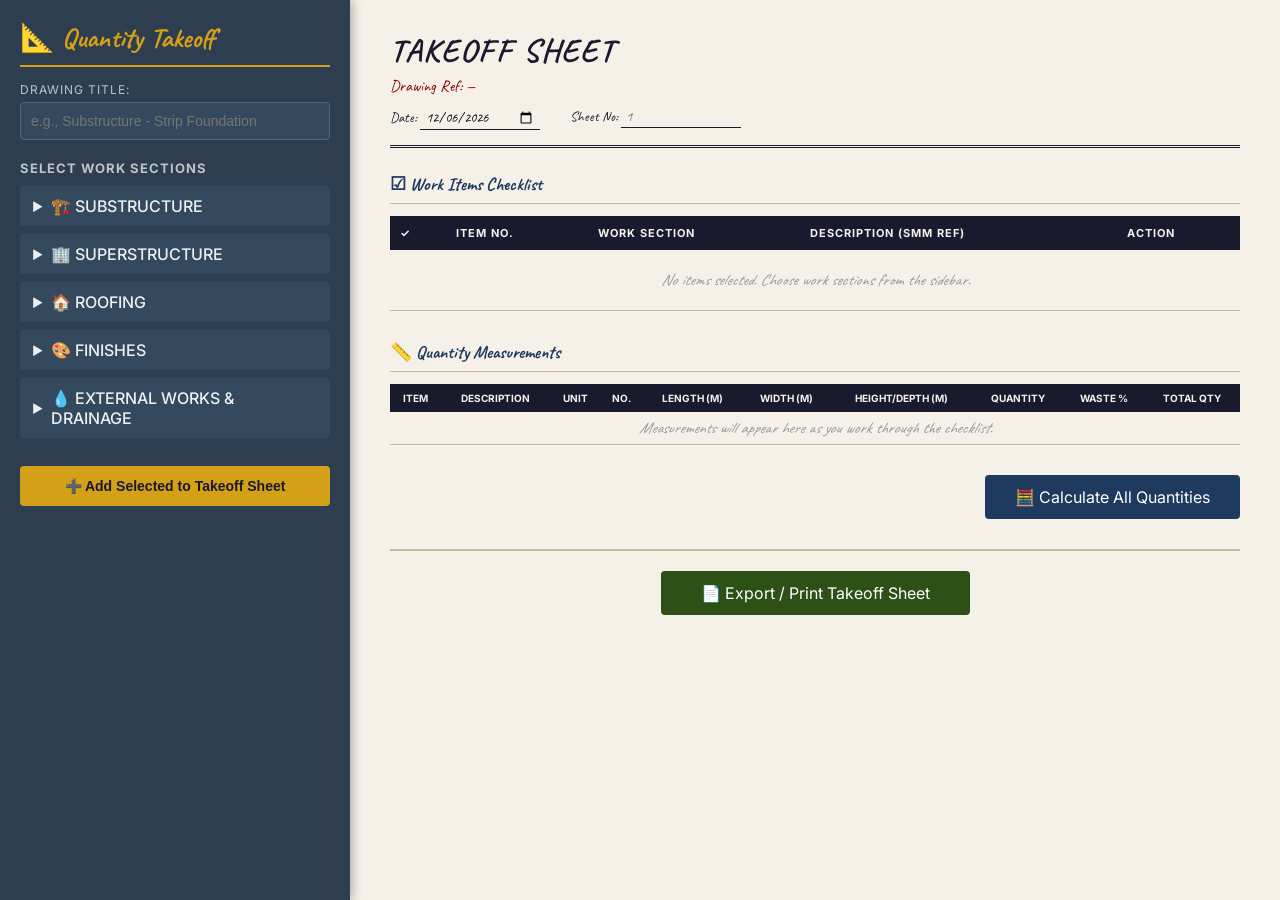
==== index.html @ 55b83fef "Quantity Takeoff App - Kenyan QS SMM Standard" ====
<!DOCTYPE html>
<html lang="en">
<head>
<meta charset="UTF-8">
<meta name="viewport" content="width=device-width, initial-scale=1.0">
<title>Quantity Takeoff Generator - Kenyan QS Style</title>
<link rel="stylesheet" href="css/style.css">
<link href="https://fonts.googleapis.com/css2?family=Caveat:wght@400;700&family=Inter:wght@300;400;500;600&display=swap" rel="stylesheet">
</head>
<body>
<div class="app-container">
<aside class="sidebar">
<div class="project-info">
<h2>📐 Quantity Takeoff</h2>
<div class="project-details">
<label>Drawing Title:</label>
<input type="text" id="drawingTitle" placeholder="e.g., Substructure - Strip Foundation" class="drawing-input">
</div>
</div>
<div class="steps-container">
<h3>Select Work Sections</h3>
<div id="workSections" class="work-sections"></div>
</div>
<button id="addToSheetBtn" class="btn-add-sheet">➕ Add Selected to Takeoff Sheet</button>
</aside>
<main class="takeoff-sheet">
<div class="sheet-header">
<div class="sheet-title-section">
<h1 id="sheetTitle">TAKEOFF SHEET</h1>
<p id="sheetDrawingRef" class="drawing-ref">Drawing Ref: —</p>
</div>
<div class="sheet-meta">
<span>Date: <input type="date" id="takeoffDate"></span>
<span>Sheet No: <input type="text" id="sheetNo" placeholder="1"></span>
</div>
</div>
<div class="checklist-section">
<h3>☑ Work Items Checklist</h3>
<table class="checklist-table"><thead><tr><th>✓</th><th>Item No.</th><th>Work Section</th><th>Description (SMM Ref)</th><th>Action</th></tr></thead>
<tbody id="checklistBody"><tr class="empty-row"><td colspan="5">No items selected. Choose work sections from the sidebar.</td></tr></tbody></table>
</div>
<div class="measurements-section">
<h3>📏 Quantity Measurements</h3>
<table class="measurements-table"><thead><tr><th>Item</th><th>Description</th><th>Unit</th><th>No.</th><th>Length (m)</th><th>Width (m)</th><th>Height/Depth (m)</th><th>Quantity</th><th>Waste %</th><th>Total Qty</th></tr></thead>
<tbody id="measurementsBody"><tr class="empty-row"><td colspan="10">Measurements will appear here as you work through the checklist.</td></tr></tbody></table>
</div>
<div class="totals-section">
<button id="calculateBtn" class="btn-calculate">🧮 Calculate All Quantities</button>
<div id="totalsDisplay" class="totals-display"></div>
</div>
<div class="export-section">
<button id="exportBtn" class="btn-export">📄 Export / Print Takeoff Sheet</button>
</div>
</main>
</div>
<script src="js/steps.js"></script>
<script src="js/takeoff.js"></script>
<script src="js/app.js"></script>
</body>
</html>
---- css/style.css ----
:root{--qs-cream:#f5f0e8;--qs-ink:#1a1a2e;--qs-red:#8b0000;--qs-green:#2d5016;--qs-blue:#1e3a5f;--border-color:#c4b998;--sidebar-bg:#2c3e50;--sidebar-text:#ecf0f1;--accent:#d4a017}
*{margin:0;padding:0;box-sizing:border-box}
body{font-family:'Inter',sans-serif;background:#e8e0d5;color:var(--qs-ink);min-height:100vh}
.app-container{display:grid;grid-template-columns:350px 1fr;min-height:100vh}
.sidebar{background:var(--sidebar-bg);color:var(--sidebar-text);padding:20px;overflow-y:auto;height:100vh;position:sticky;top:0;box-shadow:2px 0 10px rgba(0,0,0,0.3)}
.project-info h2{font-family:'Caveat',cursive;font-size:28px;color:var(--accent);margin-bottom:15px;border-bottom:2px solid var(--accent);padding-bottom:10px}
.project-details label{display:block;font-size:12px;text-transform:uppercase;letter-spacing:1px;margin-bottom:5px;color:#bdc3c7}
.drawing-input{width:100%;padding:10px;background:#34495e;border:1px solid #4a6785;color:#fff;font-size:14px;border-radius:4px;margin-bottom:20px}
.drawing-input:focus{outline:none;border-color:var(--accent)}
.steps-container h3{font-size:13px;text-transform:uppercase;letter-spacing:1px;color:#bdc3c7;margin-bottom:10px}
.work-section-group{margin-bottom:8px}
.section-header{display:flex;align-items:center;padding:10px 12px;background:#34495e;border-radius:4px;cursor:pointer;transition:background 0.2s;font-weight:500}
.section-header:hover{background:#3d566e}
.section-header .expand-icon{margin-right:8px;font-size:12px;transition:transform 0.2s}
.section-header.open .expand-icon{transform:rotate(90deg)}
.section-items{margin-left:15px;max-height:0;overflow:hidden;transition:max-height 0.3s ease}
.section-items.expanded{max-height:1000px}
.step-item{display:flex;align-items:center;padding:8px 12px;cursor:pointer;font-size:13px;border-left:2px solid transparent;transition:all 0.15s}
.step-item:hover{background:rgba(255,255,255,0.05);border-left-color:var(--accent)}
.step-item input[type="checkbox"]{margin-right:10px;accent-color:var(--accent)}
.step-item.selected{background:rgba(212,160,23,0.15);border-left-color:var(--accent)}
.btn-add-sheet{width:100%;padding:12px;margin-top:20px;background:var(--accent);color:#1a1a2e;border:none;border-radius:4px;font-weight:600;cursor:pointer;font-size:14px;transition:background 0.2s}
.btn-add-sheet:hover{background:#c4900f}
.takeoff-sheet{padding:30px 40px;background:var(--qs-cream);font-family:'Caveat',cursive;min-height:100vh}
.sheet-header{border-bottom:3px double var(--qs-ink);padding-bottom:15px;margin-bottom:25px}
.sheet-title-section h1{font-size:32px;letter-spacing:2px;text-transform:uppercase;color:var(--qs-ink)}
.drawing-ref{font-size:16px;color:var(--qs-red);margin-top:5px}
.sheet-meta{display:flex;gap:30px;margin-top:10px;font-size:14px}
.sheet-meta input{font-family:'Caveat',cursive;font-size:14px;border:none;border-bottom:1px solid var(--qs-ink);background:transparent;padding:2px 5px;width:120px}
.checklist-section,.measurements-section{margin-bottom:30px}
.checklist-section h3,.measurements-section h3{font-size:18px;color:var(--qs-blue);border-bottom:1px solid var(--border-color);padding-bottom:8px;margin-bottom:12px}
table{width:100%;border-collapse:collapse;font-family:'Caveat',cursive;font-size:16px}
.checklist-table th{background:var(--qs-ink);color:var(--qs-cream);padding:10px;text-align:left;font-family:'Inter',sans-serif;font-size:11px;text-transform:uppercase;letter-spacing:1px}
.checklist-table td{padding:10px;border-bottom:1px solid var(--border-color)}
.checklist-table tr.item-complete{background:#e8f5e9}
.checklist-table .check-btn{background:var(--qs-green);color:white;border:none;padding:5px 12px;border-radius:3px;cursor:pointer;font-size:12px;font-family:'Inter',sans-serif}
.checklist-table .check-btn.checked{background:#666}
.empty-row td{text-align:center;color:#999;padding:20px;font-style:italic}
.measurements-table th{background:var(--qs-ink);color:var(--qs-cream);padding:8px 6px;text-align:center;font-family:'Inter',sans-serif;font-size:10px;text-transform:uppercase}
.measurements-table td{padding:6px;border-bottom:1px solid var(--border-color);text-align:center}
.measurements-table input{width:70px;padding:4px;border:1px solid var(--border-color);background:#fffef9;text-align:center;font-family:'Caveat',cursive;font-size:15px}
.measurements-table input:focus{outline:none;border-color:var(--accent);background:#fffde6}
.measurements-table .calc-qty{font-weight:bold;color:var(--qs-red)}
.totals-section{margin-top:25px;text-align:right}
.btn-calculate{padding:12px 30px;background:var(--qs-blue);color:white;border:none;border-radius:4px;font-size:16px;cursor:pointer;font-family:'Inter',sans-serif;transition:background 0.2s}
.btn-calculate:hover{background:#162d47}
.totals-display{margin-top:15px;font-size:18px;font-family:'Caveat',cursive}
.export-section{margin-top:30px;text-align:center;padding-top:20px;border-top:2px solid var(--border-color)}
.btn-export{padding:12px 40px;background:var(--qs-green);color:white;border:none;border-radius:4px;font-size:16px;cursor:pointer;font-family:'Inter',sans-serif}
.btn-export:hover{background:#1e4010}
@media print{body{background:white}.sidebar{display:none}.app-container{display:block}.takeoff-sheet{padding:20px;background:white}.btn-calculate,.btn-export,.check-btn{display:none}.btn-add-sheet{display:none}}
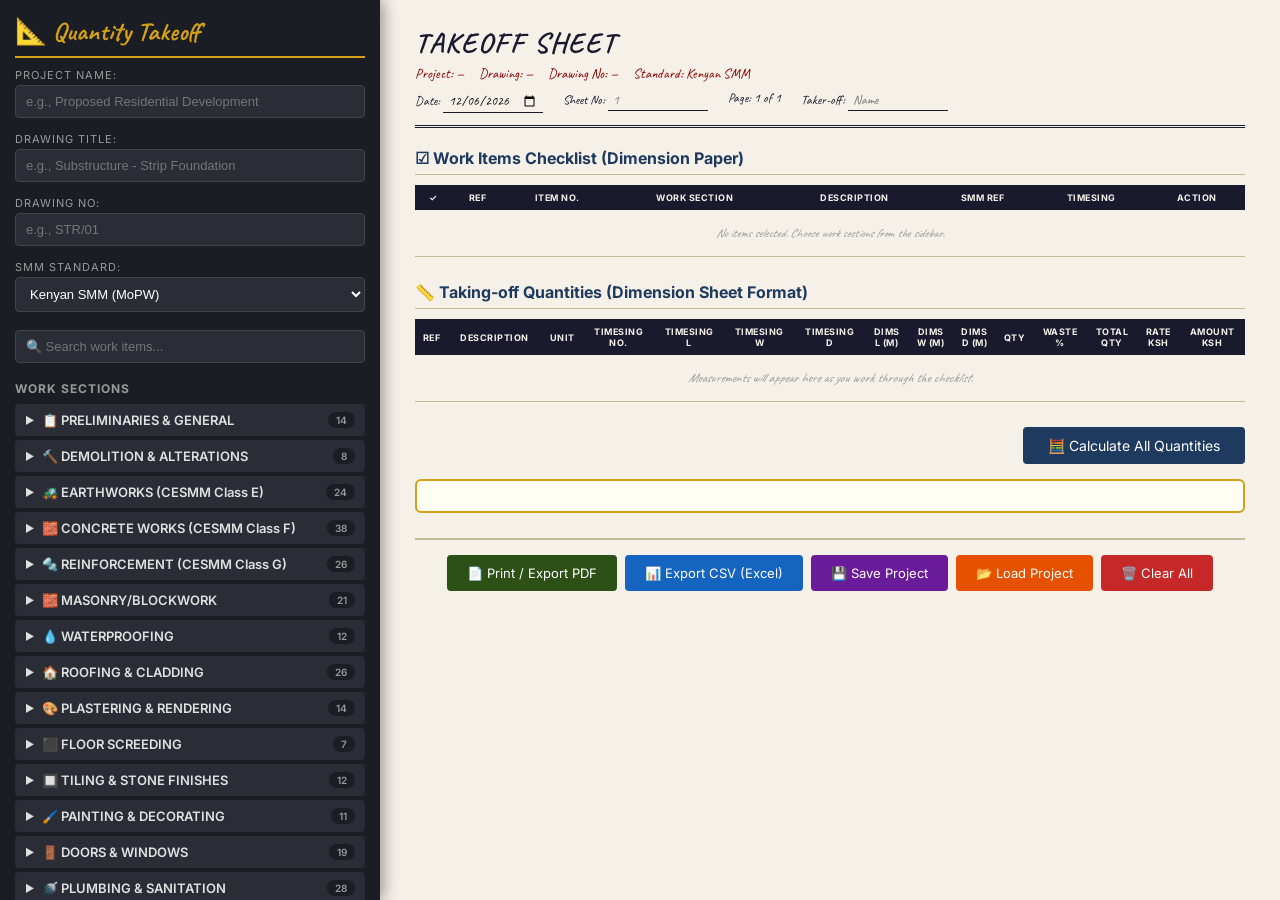
==== commit 3efbe4c9: "Full SMM/CESMM/Kenyan SMM - 22 sections, 350+ work items, dimension paper, rates, bar schedule, CSV " ====
--- a/index.html
+++ b/index.html
@@ -3,9 +3,9 @@
 <head>
 <meta charset="UTF-8">
 <meta name="viewport" content="width=device-width, initial-scale=1.0">
-<title>Quantity Takeoff Generator - Kenyan QS Style</title>
+<title>Quantity Takeoff Generator - SMM/CESMM/Kenyan SMM</title>
 <link rel="stylesheet" href="css/style.css">
-<link href="https://fonts.googleapis.com/css2?family=Caveat:wght@400;700&family=Inter:wght@300;400;500;600&display=swap" rel="stylesheet">
+<link href="https://fonts.googleapis.com/css2?family=Caveat:wght@400;700&family=Inter:wght@300;400;500;600;700&display=swap" rel="stylesheet">
 </head>
 <body>
 <div class="app-container">
@@ -13,43 +13,88 @@
 <div class="project-info">
 <h2>📐 Quantity Takeoff</h2>
 <div class="project-details">
+<label>Project Name:</label>
+<input type="text" id="projectName" placeholder="e.g., Proposed Residential Development" class="drawing-input">
 <label>Drawing Title:</label>
 <input type="text" id="drawingTitle" placeholder="e.g., Substructure - Strip Foundation" class="drawing-input">
+<label>Drawing No:</label>
+<input type="text" id="drawingNo" placeholder="e.g., STR/01" class="drawing-input">
+<label>SMM Standard:</label>
+<select id="smmStandard" class="drawing-input">
+<option value="kenyan">Kenyan SMM (MoPW)</option>
+<option value="smm7">SMM7 (Building)</option>
+<option value="cesmm4">CESMM4 (Civil Engineering)</option>
+</select>
 </div>
 </div>
+<div class="search-box">
+<input type="text" id="searchSteps" placeholder="🔍 Search work items..." class="drawing-input">
+</div>
 <div class="steps-container">
-<h3>Select Work Sections</h3>
+<h3>Work Sections</h3>
 <div id="workSections" class="work-sections"></div>
 </div>
 <button id="addToSheetBtn" class="btn-add-sheet">➕ Add Selected to Takeoff Sheet</button>
+<button id="addAllSubstructure" class="btn-quick-add">🏗️ Quick Add: All Substructure</button>
+<button id="addAllSuperstructure" class="btn-quick-add">🏢 Quick Add: All Superstructure</button>
 </aside>
 <main class="takeoff-sheet">
 <div class="sheet-header">
 <div class="sheet-title-section">
 <h1 id="sheetTitle">TAKEOFF SHEET</h1>
-<p id="sheetDrawingRef" class="drawing-ref">Drawing Ref: —</p>
+<div class="sheet-ref-row">
+<p id="sheetProjectRef" class="drawing-ref">Project: —</p>
+<p id="sheetDrawingRef" class="drawing-ref">Drawing: —</p>
+<p id="sheetDrawingNo" class="drawing-ref">Drawing No: —</p>
+<p id="sheetSmmRef" class="drawing-ref">Standard: Kenyan SMM</p>
+</div>
 </div>
 <div class="sheet-meta">
 <span>Date: <input type="date" id="takeoffDate"></span>
 <span>Sheet No: <input type="text" id="sheetNo" placeholder="1"></span>
+<span>Page: <span id="pageNum">1</span> of <span id="totalPages">1</span></span>
+<span>Taker-off: <input type="text" id="takerOff" placeholder="Name"></span>
 </div>
 </div>
+
 <div class="checklist-section">
-<h3>☑ Work Items Checklist</h3>
-<table class="checklist-table"><thead><tr><th>✓</th><th>Item No.</th><th>Work Section</th><th>Description (SMM Ref)</th><th>Action</th></tr></thead>
-<tbody id="checklistBody"><tr class="empty-row"><td colspan="5">No items selected. Choose work sections from the sidebar.</td></tr></tbody></table>
+<h3>☑ Work Items Checklist (Dimension Paper)</h3>
+<table class="checklist-table">
+<thead><tr><th>✓</th><th>Ref</th><th>Item No.</th><th>Work Section</th><th>Description</th><th>SMM Ref</th><th>Timesing</th><th>Action</th></tr></thead>
+<tbody id="checklistBody"><tr class="empty-row"><td colspan="8">No items selected. Choose work sections from the sidebar.</td></tr></tbody>
+</table>
 </div>
+
 <div class="measurements-section">
-<h3>📏 Quantity Measurements</h3>
-<table class="measurements-table"><thead><tr><th>Item</th><th>Description</th><th>Unit</th><th>No.</th><th>Length (m)</th><th>Width (m)</th><th>Height/Depth (m)</th><th>Quantity</th><th>Waste %</th><th>Total Qty</th></tr></thead>
-<tbody id="measurementsBody"><tr class="empty-row"><td colspan="10">Measurements will appear here as you work through the checklist.</td></tr></tbody></table>
+<h3>📏 Taking-off Quantities (Dimension Sheet Format)</h3>
+<table class="measurements-table">
+<thead>
+<tr><th>Ref</th><th>Description</th><th>Unit</th><th>Timesing<br>No.</th><th>Timesing<br>L</th><th>Timesing<br>W</th><th>Timesing<br>D</th><th>Dims<br>L (m)</th><th>Dims<br>W (m)</th><th>Dims<br>D (m)</th><th>Qty</th><th>Waste<br>%</th><th>Total<br>Qty</th><th>Rate<br>KSh</th><th>Amount<br>KSh</th></tr>
+</thead>
+<tbody id="measurementsBody"><tr class="empty-row"><td colspan="15">Measurements will appear here as you work through the checklist.</td></tr></tbody>
+</table>
 </div>
+
+<div class="reinforcement-section" id="reinfSection" style="display:none;">
+<h3>🔩 Reinforcement Bar Bending Schedule</h3>
+<table class="measurements-table">
+<thead><tr><th>Item Ref</th><th>Bar Mark</th><th>Bar Type</th><th>Dia (mm)</th><th>Shape</th><th>No. of Bars</th><th>Length/Bar (m)</th><th>Total Length (m)</th><th>Wt/m (kg)</th><th>Total Wt (kg)</th></tr></thead>
+<tbody id="reinforcementBody"><tr class="empty-row"><td colspan="9">Add reinforcement items from the work sections to populate.</td></tr></tbody>
+</table>
+</div>
+
 <div class="totals-section">
 <button id="calculateBtn" class="btn-calculate">🧮 Calculate All Quantities</button>
 <div id="totalsDisplay" class="totals-display"></div>
+<div id="costSummary" class="cost-summary"></div>
 </div>
+
 <div class="export-section">
-<button id="exportBtn" class="btn-export">📄 Export / Print Takeoff Sheet</button>
+<button id="exportBtn" class="btn-export">📄 Print / Export PDF</button>
+<button id="exportCsvBtn" class="btn-export btn-csv">📊 Export CSV (Excel)</button>
+<button id="saveBtn" class="btn-export btn-save">💾 Save Project</button>
+<button id="loadBtn" class="btn-export btn-load">📂 Load Project</button>
+<button id="clearBtn" class="btn-export btn-clear">🗑️ Clear All</button>
 </div>
 </main>
 </div>
--- a/css/style.css
+++ b/css/style.css
@@ -1,51 +1,65 @@
-:root{--qs-cream:#f5f0e8;--qs-ink:#1a1a2e;--qs-red:#8b0000;--qs-green:#2d5016;--qs-blue:#1e3a5f;--border-color:#c4b998;--sidebar-bg:#2c3e50;--sidebar-text:#ecf0f1;--accent:#d4a017}
+:root{--qs-cream:#f5f0e8;--qs-ink:#1a1a2e;--qs-red:#8b0000;--qs-green:#2d5016;--qs-blue:#1e3a5f;--border-color:#c4b998;--sidebar-bg:#1a1d23;--sidebar-text:#e0e0e0;--accent:#d4a017;--accent2:#2196F3;--danger:#c62828}
 *{margin:0;padding:0;box-sizing:border-box}
-body{font-family:'Inter',sans-serif;background:#e8e0d5;color:var(--qs-ink);min-height:100vh}
-.app-container{display:grid;grid-template-columns:350px 1fr;min-height:100vh}
-.sidebar{background:var(--sidebar-bg);color:var(--sidebar-text);padding:20px;overflow-y:auto;height:100vh;position:sticky;top:0;box-shadow:2px 0 10px rgba(0,0,0,0.3)}
-.project-info h2{font-family:'Caveat',cursive;font-size:28px;color:var(--accent);margin-bottom:15px;border-bottom:2px solid var(--accent);padding-bottom:10px}
-.project-details label{display:block;font-size:12px;text-transform:uppercase;letter-spacing:1px;margin-bottom:5px;color:#bdc3c7}
-.drawing-input{width:100%;padding:10px;background:#34495e;border:1px solid #4a6785;color:#fff;font-size:14px;border-radius:4px;margin-bottom:20px}
+body{font-family:'Inter',sans-serif;background:#d5cfc6;color:var(--qs-ink);min-height:100vh}
+.app-container{display:grid;grid-template-columns:380px 1fr;min-height:100vh}
+.sidebar{background:var(--sidebar-bg);color:var(--sidebar-text);padding:15px;overflow-y:auto;height:100vh;position:sticky;top:0;box-shadow:3px 0 15px rgba(0,0,0,0.4)}
+.project-info h2{font-family:'Caveat',cursive;font-size:26px;color:var(--accent);margin-bottom:10px;border-bottom:2px solid var(--accent);padding-bottom:8px}
+.project-details label{display:block;font-size:11px;text-transform:uppercase;letter-spacing:1px;margin-bottom:3px;margin-top:8px;color:#999}
+.drawing-input,select.drawing-input{width:100%;padding:8px 10px;background:#2a2d35;border:1px solid #444;color:#fff;font-size:13px;border-radius:4px;margin-bottom:6px}
 .drawing-input:focus{outline:none;border-color:var(--accent)}
-.steps-container h3{font-size:13px;text-transform:uppercase;letter-spacing:1px;color:#bdc3c7;margin-bottom:10px}
-.work-section-group{margin-bottom:8px}
-.section-header{display:flex;align-items:center;padding:10px 12px;background:#34495e;border-radius:4px;cursor:pointer;transition:background 0.2s;font-weight:500}
-.section-header:hover{background:#3d566e}
-.section-header .expand-icon{margin-right:8px;font-size:12px;transition:transform 0.2s}
+.search-box{margin:12px 0}
+.steps-container h3{font-size:12px;text-transform:uppercase;letter-spacing:1px;color:#999;margin-bottom:8px}
+.work-section-group{margin-bottom:4px}
+.section-header{display:flex;align-items:center;padding:8px 10px;background:#2a2d35;border-radius:4px;cursor:pointer;transition:background 0.2s;font-weight:600;font-size:13px}
+.section-header:hover{background:#353a45}
+.section-header .expand-icon{margin-right:8px;font-size:10px;transition:transform 0.2s}
 .section-header.open .expand-icon{transform:rotate(90deg)}
-.section-items{margin-left:15px;max-height:0;overflow:hidden;transition:max-height 0.3s ease}
-.section-items.expanded{max-height:1000px}
-.step-item{display:flex;align-items:center;padding:8px 12px;cursor:pointer;font-size:13px;border-left:2px solid transparent;transition:all 0.15s}
-.step-item:hover{background:rgba(255,255,255,0.05);border-left-color:var(--accent)}
-.step-item input[type="checkbox"]{margin-right:10px;accent-color:var(--accent)}
-.step-item.selected{background:rgba(212,160,23,0.15);border-left-color:var(--accent)}
-.btn-add-sheet{width:100%;padding:12px;margin-top:20px;background:var(--accent);color:#1a1a2e;border:none;border-radius:4px;font-weight:600;cursor:pointer;font-size:14px;transition:background 0.2s}
-.btn-add-sheet:hover{background:#c4900f}
-.takeoff-sheet{padding:30px 40px;background:var(--qs-cream);font-family:'Caveat',cursive;min-height:100vh}
-.sheet-header{border-bottom:3px double var(--qs-ink);padding-bottom:15px;margin-bottom:25px}
-.sheet-title-section h1{font-size:32px;letter-spacing:2px;text-transform:uppercase;color:var(--qs-ink)}
-.drawing-ref{font-size:16px;color:var(--qs-red);margin-top:5px}
-.sheet-meta{display:flex;gap:30px;margin-top:10px;font-size:14px}
-.sheet-meta input{font-family:'Caveat',cursive;font-size:14px;border:none;border-bottom:1px solid var(--qs-ink);background:transparent;padding:2px 5px;width:120px}
-.checklist-section,.measurements-section{margin-bottom:30px}
-.checklist-section h3,.measurements-section h3{font-size:18px;color:var(--qs-blue);border-bottom:1px solid var(--border-color);padding-bottom:8px;margin-bottom:12px}
-table{width:100%;border-collapse:collapse;font-family:'Caveat',cursive;font-size:16px}
-.checklist-table th{background:var(--qs-ink);color:var(--qs-cream);padding:10px;text-align:left;font-family:'Inter',sans-serif;font-size:11px;text-transform:uppercase;letter-spacing:1px}
-.checklist-table td{padding:10px;border-bottom:1px solid var(--border-color)}
+.section-header .item-count{font-size:10px;color:#999;margin-left:auto;background:#1a1d23;padding:2px 8px;border-radius:10px}
+.section-items{margin-left:12px;max-height:0;overflow:hidden;transition:max-height 0.3s ease}
+.section-items.expanded{max-height:2000px}
+.step-item{display:flex;align-items:center;padding:6px 10px;cursor:pointer;font-size:12px;border-left:2px solid transparent;transition:all 0.15s}
+.step-item:hover{background:rgba(255,255,255,0.03);border-left-color:var(--accent)}
+.step-item input[type="checkbox"]{margin-right:8px;accent-color:var(--accent);min-width:14px}
+.step-item.selected{background:rgba(212,160,23,0.12);border-left-color:var(--accent)}
+.step-item .smm-badge{font-size:9px;background:#333;color:#aaa;padding:1px 5px;border-radius:3px;margin-left:5px;white-space:nowrap}
+.btn-add-sheet,.btn-quick-add{width:100%;padding:10px;margin-top:8px;background:var(--accent);color:#1a1a2e;border:none;border-radius:4px;font-weight:600;cursor:pointer;font-size:13px;transition:background 0.2s}
+.btn-add-sheet:hover,.btn-quick-add:hover{background:#c4900f}
+.btn-quick-add{background:#2a5a2a;color:#fff;font-size:11px;padding:8px}
+.btn-quick-add:hover{background:#1e4010}
+.takeoff-sheet{padding:25px 35px;background:var(--qs-cream);font-family:'Caveat',cursive;min-height:100vh;overflow-y:auto}
+.sheet-header{border-bottom:3px double var(--qs-ink);padding-bottom:12px;margin-bottom:20px}
+.sheet-title-section h1{font-size:28px;letter-spacing:2px;text-transform:uppercase;color:var(--qs-ink)}
+.sheet-ref-row{display:flex;flex-wrap:wrap;gap:15px;margin-top:5px}
+.drawing-ref{font-size:14px;color:var(--qs-red)}
+.sheet-meta{display:flex;gap:20px;margin-top:8px;font-size:13px;flex-wrap:wrap}
+.sheet-meta input{font-family:'Caveat',cursive;font-size:13px;border:none;border-bottom:1px solid var(--qs-ink);background:transparent;padding:2px 5px;width:100px}
+.checklist-section,.measurements-section,.reinforcement-section{margin-bottom:25px}
+.checklist-section h3,.measurements-section h3,.reinforcement-section h3{font-size:16px;color:var(--qs-blue);border-bottom:1px solid var(--border-color);padding-bottom:6px;margin-bottom:10px;font-family:'Inter',sans-serif}
+table{width:100%;border-collapse:collapse;font-family:'Caveat',cursive;font-size:14px;font-size:12px}
+.checklist-table th,.measurements-table th{background:var(--qs-ink);color:var(--qs-cream);padding:7px 5px;text-align:center;font-family:'Inter',sans-serif;font-size:9px;text-transform:uppercase;letter-spacing:0.5px}
+.checklist-table td,.measurements-table td{padding:5px;border-bottom:1px solid var(--border-color);text-align:center}
 .checklist-table tr.item-complete{background:#e8f5e9}
-.checklist-table .check-btn{background:var(--qs-green);color:white;border:none;padding:5px 12px;border-radius:3px;cursor:pointer;font-size:12px;font-family:'Inter',sans-serif}
+.checklist-table .check-btn{background:var(--qs-green);color:white;border:none;padding:3px 8px;border-radius:3px;cursor:pointer;font-size:10px;font-family:'Inter',sans-serif}
 .checklist-table .check-btn.checked{background:#666}
-.empty-row td{text-align:center;color:#999;padding:20px;font-style:italic}
-.measurements-table th{background:var(--qs-ink);color:var(--qs-cream);padding:8px 6px;text-align:center;font-family:'Inter',sans-serif;font-size:10px;text-transform:uppercase}
-.measurements-table td{padding:6px;border-bottom:1px solid var(--border-color);text-align:center}
-.measurements-table input{width:70px;padding:4px;border:1px solid var(--border-color);background:#fffef9;text-align:center;font-family:'Caveat',cursive;font-size:15px}
+.empty-row td{text-align:center;color:#999;padding:15px;font-style:italic}
+.measurements-table td{text-align:center;font-size:13px}
+.measurements-table input{width:55px;padding:3px;border:1px solid var(--border-color);background:#fffef9;text-align:center;font-family:'Caveat',cursive;font-size:14px}
 .measurements-table input:focus{outline:none;border-color:var(--accent);background:#fffde6}
 .measurements-table .calc-qty{font-weight:bold;color:var(--qs-red)}
-.totals-section{margin-top:25px;text-align:right}
-.btn-calculate{padding:12px 30px;background:var(--qs-blue);color:white;border:none;border-radius:4px;font-size:16px;cursor:pointer;font-family:'Inter',sans-serif;transition:background 0.2s}
+.measurements-table .amount-cell{font-weight:bold;color:#1b5e20}
+.totals-section{margin-top:20px;text-align:right}
+.btn-calculate{padding:10px 25px;background:var(--qs-blue);color:white;border:none;border-radius:4px;font-size:14px;cursor:pointer;font-family:'Inter',sans-serif;transition:background 0.2s}
 .btn-calculate:hover{background:#162d47}
-.totals-display{margin-top:15px;font-size:18px;font-family:'Caveat',cursive}
-.export-section{margin-top:30px;text-align:center;padding-top:20px;border-top:2px solid var(--border-color)}
-.btn-export{padding:12px 40px;background:var(--qs-green);color:white;border:none;border-radius:4px;font-size:16px;cursor:pointer;font-family:'Inter',sans-serif}
-.btn-export:hover{background:#1e4010}
-@media print{body{background:white}.sidebar{display:none}.app-container{display:block}.takeoff-sheet{padding:20px;background:white}.btn-calculate,.btn-export,.check-btn{display:none}.btn-add-sheet{display:none}}
+.totals-display{margin-top:12px;font-size:16px;font-family:'Caveat',cursive;text-align:right}
+.totals-display table{width:auto;margin-left:auto}
+.totals-display td{padding:4px 15px;border-bottom:1px solid #ccc}
+.cost-summary{margin-top:15px;padding:15px;background:#fffef5;border:2px solid var(--accent);border-radius:6px;font-size:16px;text-align:right}
+.export-section{margin-top:25px;text-align:center;padding-top:15px;border-top:2px solid var(--border-color);display:flex;flex-wrap:wrap;gap:8px;justify-content:center}
+.btn-export{padding:10px 20px;background:var(--qs-green);color:white;border:none;border-radius:4px;font-size:13px;cursor:pointer;font-family:'Inter',sans-serif}
+.btn-export:hover{opacity:0.85}
+.btn-csv{background:#1565c0}
+.btn-save{background:#6a1b9a}
+.btn-load{background:#e65100}
+.btn-clear{background:var(--danger)}
+@media print{body{background:white}.sidebar{display:none}.app-container{display:block}.takeoff-sheet{padding:15px;background:white}.btn-calculate,.btn-export,.btn-csv,.btn-save,.btn-load,.btn-clear,.check-btn,.btn-add-sheet,.btn-quick-add{display:none}}
+.highlight-match{background:#ffeb3b;color:#000;padding:0 2px;border-radius:2px}
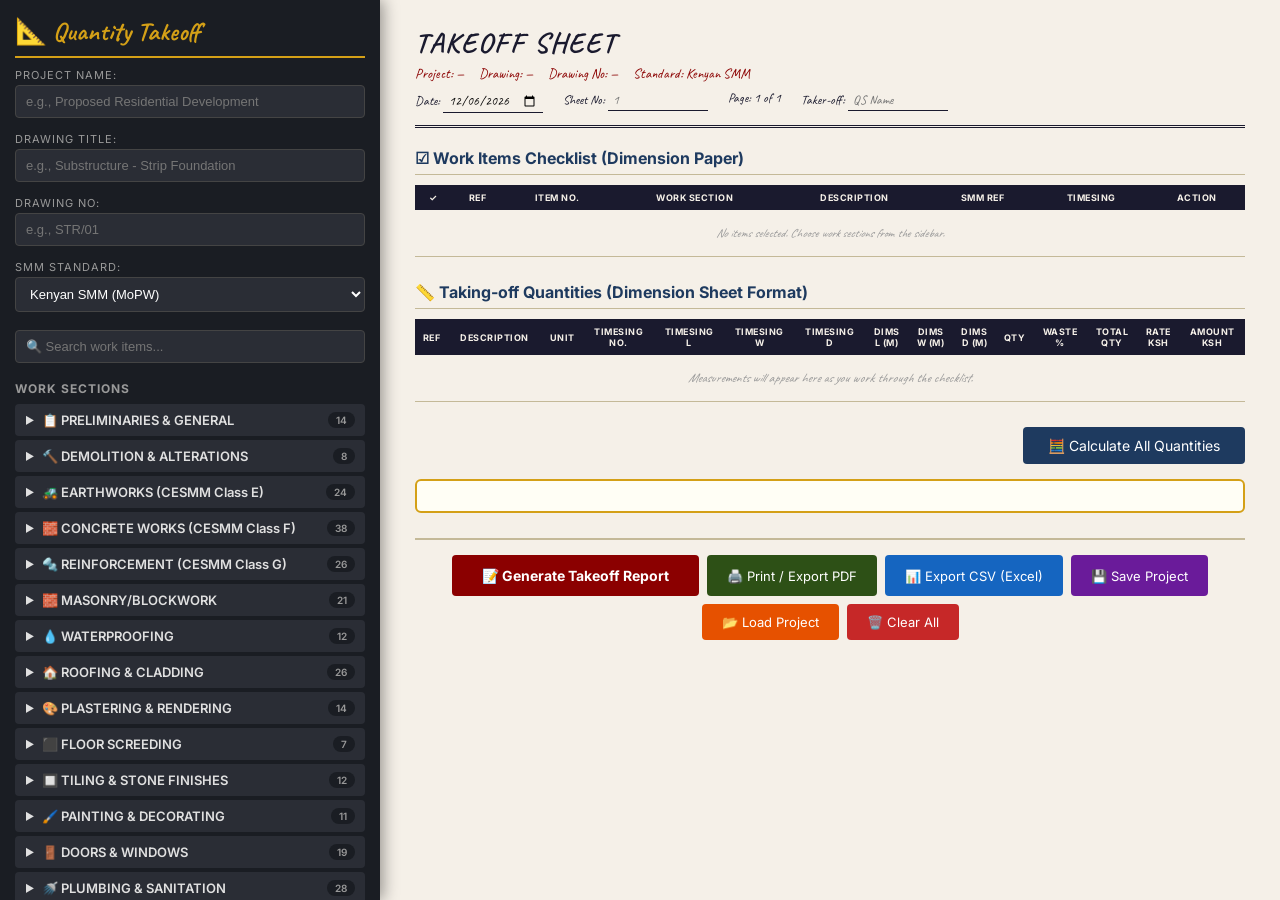
==== commit dcf7b884: "Added narrative takeoff report generator with QS step-by-step methodology" ====
--- a/index.html
+++ b/index.html
@@ -53,7 +53,7 @@
 <span>Date: <input type="date" id="takeoffDate"></span>
 <span>Sheet No: <input type="text" id="sheetNo" placeholder="1"></span>
 <span>Page: <span id="pageNum">1</span> of <span id="totalPages">1</span></span>
-<span>Taker-off: <input type="text" id="takerOff" placeholder="Name"></span>
+<span>Taker-off: <input type="text" id="takerOff" placeholder="QS Name"></span>
 </div>
 </div>
 
@@ -90,7 +90,8 @@
 </div>
 
 <div class="export-section">
-<button id="exportBtn" class="btn-export">📄 Print / Export PDF</button>
+<button id="reportBtn" class="btn-export btn-report">📝 Generate Takeoff Report</button>
+<button id="exportBtn" class="btn-export">🖨️ Print / Export PDF</button>
 <button id="exportCsvBtn" class="btn-export btn-csv">📊 Export CSV (Excel)</button>
 <button id="saveBtn" class="btn-export btn-save">💾 Save Project</button>
 <button id="loadBtn" class="btn-export btn-load">📂 Load Project</button>
--- a/css/style.css
+++ b/css/style.css
@@ -63,3 +63,5 @@
 .btn-clear{background:var(--danger)}
 @media print{body{background:white}.sidebar{display:none}.app-container{display:block}.takeoff-sheet{padding:15px;background:white}.btn-calculate,.btn-export,.btn-csv,.btn-save,.btn-load,.btn-clear,.check-btn,.btn-add-sheet,.btn-quick-add{display:none}}
 .highlight-match{background:#ffeb3b;color:#000;padding:0 2px;border-radius:2px}
+.btn-report{background:#8b0000;color:#fff;font-weight:700;font-size:14px;padding:12px 30px}
+.btn-report:hover{background:#5a0000}
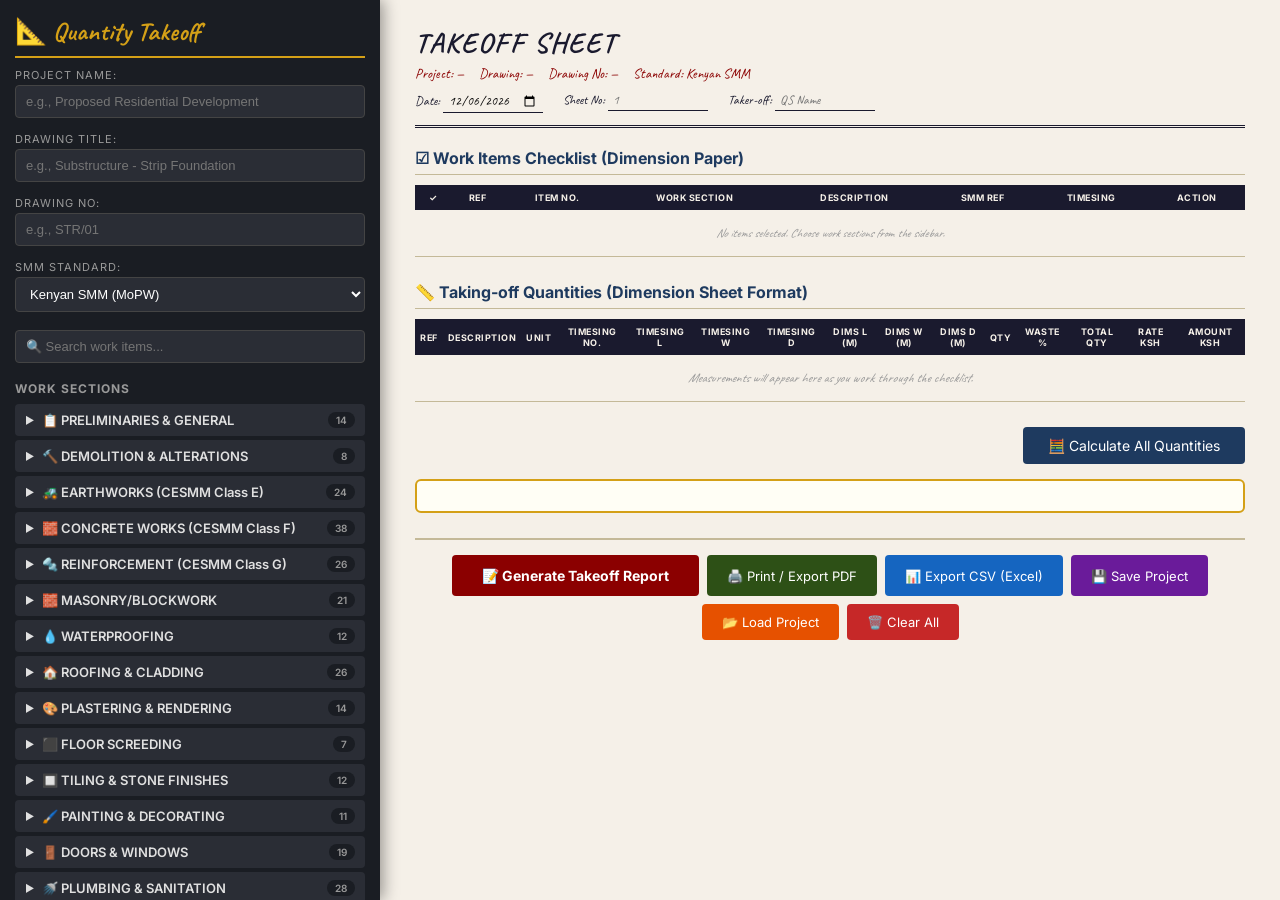
==== commit e7bd9818: "Report now displays inline on the page instead of popup" ====
--- a/index.html
+++ b/index.html
@@ -52,7 +52,6 @@
 <div class="sheet-meta">
 <span>Date: <input type="date" id="takeoffDate"></span>
 <span>Sheet No: <input type="text" id="sheetNo" placeholder="1"></span>
-<span>Page: <span id="pageNum">1</span> of <span id="totalPages">1</span></span>
 <span>Taker-off: <input type="text" id="takerOff" placeholder="QS Name"></span>
 </div>
 </div>
@@ -69,7 +68,7 @@
 <h3>📏 Taking-off Quantities (Dimension Sheet Format)</h3>
 <table class="measurements-table">
 <thead>
-<tr><th>Ref</th><th>Description</th><th>Unit</th><th>Timesing<br>No.</th><th>Timesing<br>L</th><th>Timesing<br>W</th><th>Timesing<br>D</th><th>Dims<br>L (m)</th><th>Dims<br>W (m)</th><th>Dims<br>D (m)</th><th>Qty</th><th>Waste<br>%</th><th>Total<br>Qty</th><th>Rate<br>KSh</th><th>Amount<br>KSh</th></tr>
+<tr><th>Ref</th><th>Description</th><th>Unit</th><th>Timesing No.</th><th>Timesing L</th><th>Timesing W</th><th>Timesing D</th><th>Dims L (m)</th><th>Dims W (m)</th><th>Dims D (m)</th><th>Qty</th><th>Waste %</th><th>Total Qty</th><th>Rate KSh</th><th>Amount KSh</th></tr>
 </thead>
 <tbody id="measurementsBody"><tr class="empty-row"><td colspan="15">Measurements will appear here as you work through the checklist.</td></tr></tbody>
 </table>
@@ -97,6 +96,8 @@
 <button id="loadBtn" class="btn-export btn-load">📂 Load Project</button>
 <button id="clearBtn" class="btn-export btn-clear">🗑️ Clear All</button>
 </div>
+
+<div id="reportDisplay" class="report-display" style="display:none;"></div>
 </main>
 </div>
 <script src="js/steps.js"></script>
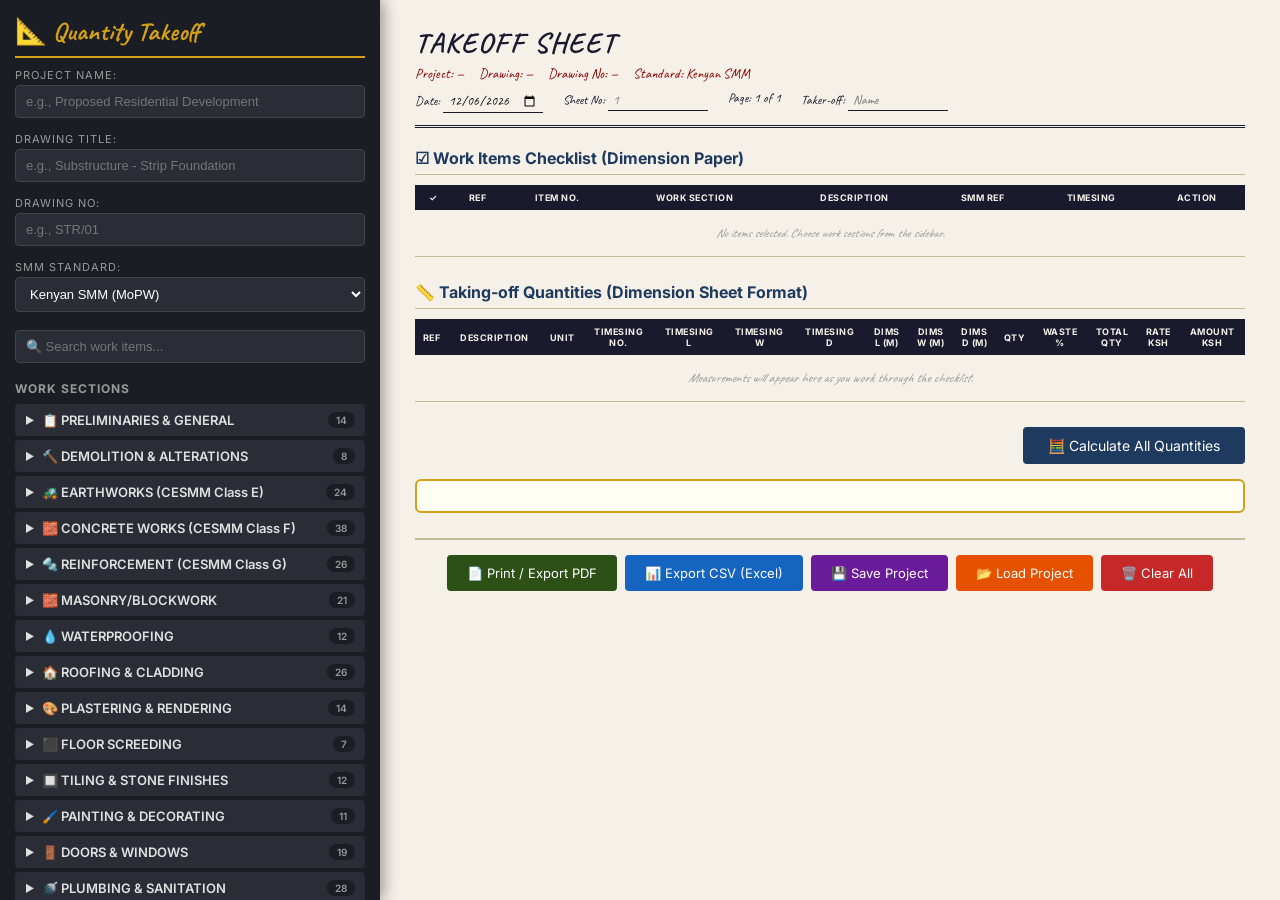
==== commit 7797ebce: "Restored stable working version" ====
--- a/index.html
+++ b/index.html
@@ -52,7 +52,8 @@
 <div class="sheet-meta">
 <span>Date: <input type="date" id="takeoffDate"></span>
 <span>Sheet No: <input type="text" id="sheetNo" placeholder="1"></span>
-<span>Taker-off: <input type="text" id="takerOff" placeholder="QS Name"></span>
+<span>Page: <span id="pageNum">1</span> of <span id="totalPages">1</span></span>
+<span>Taker-off: <input type="text" id="takerOff" placeholder="Name"></span>
 </div>
 </div>
 
@@ -68,7 +69,7 @@
 <h3>📏 Taking-off Quantities (Dimension Sheet Format)</h3>
 <table class="measurements-table">
 <thead>
-<tr><th>Ref</th><th>Description</th><th>Unit</th><th>Timesing No.</th><th>Timesing L</th><th>Timesing W</th><th>Timesing D</th><th>Dims L (m)</th><th>Dims W (m)</th><th>Dims D (m)</th><th>Qty</th><th>Waste %</th><th>Total Qty</th><th>Rate KSh</th><th>Amount KSh</th></tr>
+<tr><th>Ref</th><th>Description</th><th>Unit</th><th>Timesing<br>No.</th><th>Timesing<br>L</th><th>Timesing<br>W</th><th>Timesing<br>D</th><th>Dims<br>L (m)</th><th>Dims<br>W (m)</th><th>Dims<br>D (m)</th><th>Qty</th><th>Waste<br>%</th><th>Total<br>Qty</th><th>Rate<br>KSh</th><th>Amount<br>KSh</th></tr>
 </thead>
 <tbody id="measurementsBody"><tr class="empty-row"><td colspan="15">Measurements will appear here as you work through the checklist.</td></tr></tbody>
 </table>
@@ -89,15 +90,12 @@
 </div>
 
 <div class="export-section">
-<button id="reportBtn" class="btn-export btn-report">📝 Generate Takeoff Report</button>
-<button id="exportBtn" class="btn-export">🖨️ Print / Export PDF</button>
+<button id="exportBtn" class="btn-export">📄 Print / Export PDF</button>
 <button id="exportCsvBtn" class="btn-export btn-csv">📊 Export CSV (Excel)</button>
 <button id="saveBtn" class="btn-export btn-save">💾 Save Project</button>
 <button id="loadBtn" class="btn-export btn-load">📂 Load Project</button>
 <button id="clearBtn" class="btn-export btn-clear">🗑️ Clear All</button>
 </div>
-
-<div id="reportDisplay" class="report-display" style="display:none;"></div>
 </main>
 </div>
 <script src="js/steps.js"></script>
--- a/css/style.css
+++ b/css/style.css
@@ -63,5 +63,3 @@
 .btn-clear{background:var(--danger)}
 @media print{body{background:white}.sidebar{display:none}.app-container{display:block}.takeoff-sheet{padding:15px;background:white}.btn-calculate,.btn-export,.btn-csv,.btn-save,.btn-load,.btn-clear,.check-btn,.btn-add-sheet,.btn-quick-add{display:none}}
 .highlight-match{background:#ffeb3b;color:#000;padding:0 2px;border-radius:2px}
-.btn-report{background:#8b0000;color:#fff;font-weight:700;font-size:14px;padding:12px 30px}
-.btn-report:hover{background:#5a0000}
